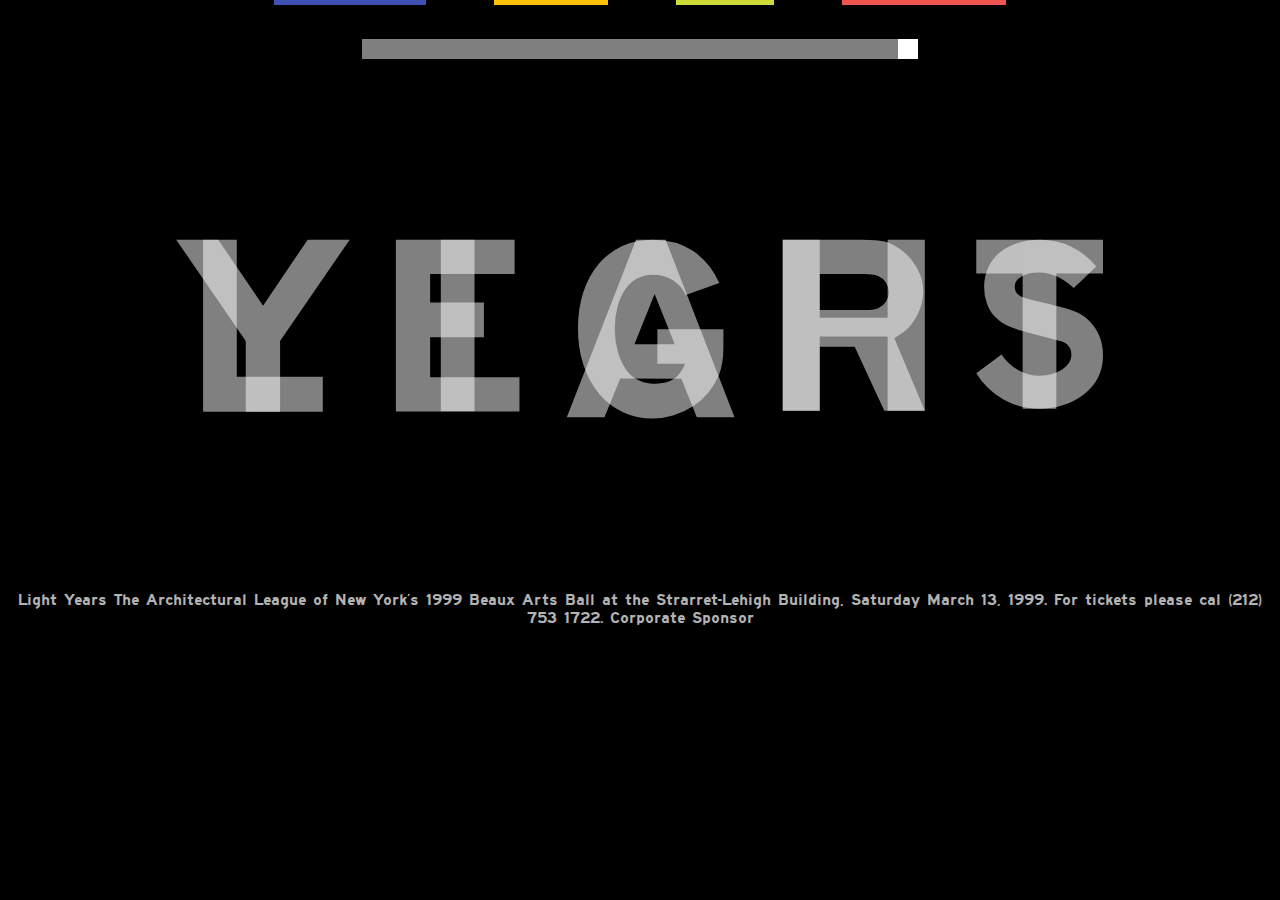
==== index.html @ dd6eb7a6 "JavaScript Buttons" ====
<!DOCTYPE html>
<html lang="nl" dir="ltr">
  <head>
    <meta charset="utf-8">
      <link rel="stylesheet" href="css/style.css">
    <title> kapot goeie titel </title>
  </head>


  <body>


  <!-- ================================================ -->
  <!-- 								SVG - paths begin				  			 	-->
  <!-- ================================================ -->

<div class="art">
  <svg xmlns="http://www.w3.org/2000/svg" viewBox="0 0 1672.29 471.76">
      <g id="letters">
          <g id="yearsletters">
              <path id="S" class="cls-1" d="M1554.29,162.23q-14.57-13.3-28.54-19.56a72,72,0,0,0-29.68-6.25q-17.23,0-28.34,6.45t-11.11,16.94q0,13.73,15.32,18.15c2.3.81,4.15,1.41,5.55,1.82s3,.8,4.79,1.21,4.08,1,6.9,1.81,6.76,1.75,11.87,2.83q3.06.81,5,1.2l4.79,1c1.91.41,4.4,1,7.47,1.82s7.4,2,13,3.63q9.95,2.42,17.23,4.84a102.52,102.52,0,0,1,12.64,5A64.42,64.42,0,0,1,1571,209a87.65,87.65,0,0,1,8.62,7.25q23,23,23,57.27,0,39.54-31.41,64.13a110.26,110.26,0,0,1-34.09,17.95,125.38,125.38,0,0,1-39.07,6.25,120.53,120.53,0,0,1-60.13-15.53A123.22,123.22,0,0,1,1393,303l41.75-31.05a80.82,80.82,0,0,0,28,26A71.11,71.11,0,0,0,1497.6,307a78.05,78.05,0,0,0,20.69-2.62,58.07,58.07,0,0,0,16.85-7.46,38.51,38.51,0,0,0,11.3-11.1,24.48,24.48,0,0,0,4-13.5q0-12.51-9.58-19c-1-.54-2-1.07-2.87-1.62a28.55,28.55,0,0,0-5.74-2q-4.41-1.22-13.22-3.43t-24.89-6.65q-17.62-4.44-28.92-7.87a176.23,176.23,0,0,1-19.15-6.85,65.67,65.67,0,0,1-13.22-7.46,86.07,86.07,0,0,1-10.72-9.68q-7.28-7.67-11.68-20.37a80,80,0,0,1-4.41-26.42,78,78,0,0,1,6.51-32.26,69.59,69.59,0,0,1,18.58-24.8A85.91,85.91,0,0,1,1460.26,88q17-5.64,38.11-5.64a118.56,118.56,0,0,1,51.13,11.09q23.55,11.1,41.94,32.87Z" />
              <path id="R" class="cls-1" d="M1204.88,82.38q12.28,0,21,.63a97.45,97.45,0,0,1,15.68,2.34A56.43,56.43,0,0,1,1254.26,90a119.89,119.89,0,0,1,12.5,7.63,88.91,88.91,0,0,1,28,31.15q10.59,19.29,10.6,39.21a84.24,84.24,0,0,1-7.2,33.06q-7.22,17-18.65,28a59.85,59.85,0,0,1-8.48,7q-4.66,3.18-13.56,9.11l50.46,120.05h-67l-49-105.81h-57.81V365.09H1072.9V82.38Zm5.51,116.14q14,0,21.19-3.4A26.78,26.78,0,0,0,1243.66,185a27.46,27.46,0,0,0,4.87-15.68,29.58,29.58,0,0,0-5.08-16.32,26.6,26.6,0,0,0-12.72-10.81,39.35,39.35,0,0,0-10.59-2.54,110.48,110.48,0,0,0-13.57-.85h-72.48v59.77Z" />
              <path id="A" class="cls-1" d="M879.27,82.38,993.18,376H930.84l-25.66-64-101-.34-26.05,64.05H715.82L830.27,82.38Zm15,172.53L861,172.07l-33.3,82.84Z" />
              <path id="E" class="cls-1" d="M629.49,82.38V139H489.74v47.25h89V243.7h-89v66H637.49v56.61H433.13V82.38Z" />
              <path id="Y" class="cls-1" d="M139.25,82.12l74.2,109.17L287.23,82.12h69.51L241.6,249.71V366.56H184.88V249.71L69.74,82.12Z" />
              <!-- <path id="YTwee" class="cls-1" d="M139.25,82.12l74.2,109.17L287.23,82.12h69.51L241.6,249.71V366.56H184.88V249.71L69.74,82.12Z" /> -->
          </g>
          <g id="lightletters">
              <path id="T" class="cls-1" d="M1602.55,82.38v55.73h-77.1V361.87h-55.73V138.11H1393V82.38Z" />
              <path id="H" class="cls-1" d="M1134.09,82.47V211.34h112.29V82.47h61.52V365.09h-61.52V242.47H1134.09V365.19H1072.9V82.47Z" />
              <path id="G" class="cls-1" d="M974.79,230.45V259.9q0,26.46-7.22,45.66a110.48,110.48,0,0,1-17.38,29.23,114,114,0,0,1-25.72,23,127.34,127.34,0,0,1-31.6,14.94,115.88,115.88,0,0,1-35,5.33q-27.09,0-49.88-10.88a114.84,114.84,0,0,1-39.27-30.72q-16.47-19.85-25.5-47.37t-9-60.38q0-32.87,9-60t25.28-46.3a111.46,111.46,0,0,1,39-29.66q22.79-10.44,50.78-10.45,37.92,0,65.9,18.35T968,153.64L912.5,173.7a57.28,57.28,0,0,0-21.89-25Q876.39,140,857.89,140a52.47,52.47,0,0,0-26,6.4,58.32,58.32,0,0,0-19.63,18.13q-8.12,11.74-12.64,28.38A141.8,141.8,0,0,0,795.15,230a134.38,134.38,0,0,0,5.64,39.68q5.64,18.36,15.57,30.73,17.14,20.06,46.49,20.05,18.06,0,29.57-7.68t19.18-25.6h-46V230.45Z" />
              <path id="I" class="cls-1" d="M563.18,82.38V366.07H507.45V82.38Z" />
              <path id="L" class="cls-1" d="M170,82.12V308.73H312.24v57.83h-198V82.12Z" />
          </g>
      </g>
  </svg>
</div>

    <!-- ====================Einde====================== -->

    <!-- ================================================ -->
    <!-- 					     			Undertitle	   			  			 	-->
    <!-- ================================================ -->

<p id="undertitle"> Light Years The Architectural League of New York’s 1999 Beaux Arts Ball at the Strarret-Lehigh Building, Saturday March 13, 1999. For tickets please cal (212) 753 1722. Corporate Sponsor </p>

    <!-- ====================Einde====================== -->



    <!-- ================================================ -->
    <!-- 					     	  		Button	   	   		  			 	-->
    <!-- ================================================ -->

<div class="buttons">
  <button class="blauw" type="button" name="Colors!">San Marino</button>
  <button class="geel"  type="button" name="Colors!">Amber</button>
  <button class="peer" type="button" name="Colors!">Pear</button>
  <button class="rood"  type="button" name="Colors!">Burnt Sienna</button>
</div>

<div class="schuiven">
    <input class="schuivert" type="range" min="0" max="10" value="50" onmousemove="Slider(this.value)">
    <p id="rangeValue"> </p>
</div>


    <!-- ===============Einde buttons================ -->

  </body>

<script src="js/js.js"></script>


</html>
---- css/style.css ----
@font-face {
    font-family: 'saaseriesw01-emdregular';
    src: url('fonts/saa_series_w01_em_d-webfont.woff2') format('woff2'),
         url('fonts/saa_series_w01_em_d-webfont.woff') format('woff');
    font-weight: normal;
    font-style: normal;
}

html {
background-color: black;
}

/* ================================================ */
/*			       	   	SVG styling total  							*/
/* ================================================ */


.art {
position: relative;
width: 80%;
display: block;
margin-left: auto;
margin-right: auto;
margin-top: 15%;
text-align: center;
fill: white;
}

/* ===================Einde div==================== */

/* ================================================ */
/*			       	   	SVG styling    	   							*/
/* ================================================ */

.blue {
    fill: #3F51B5;
}
.amber {
    fill: #FFC107;
}
.groen {
    fill: #CDDC39;
}
.red {
    fill: #EF5350;
}

/* ===================Einde kleur================== */


/* ================================================ */
/*			       	   	SVG styling Hover   						*/
/* ================================================ */

/* =====lights hover====== */
#lightletters {
position: absolute;
opacity: 50%;
margin-left: 35px;
transition: 0.5s;
}

#lightletters:hover {
opacity: 100%;
}

/* =====years hover====== */
#yearsletters {
position: absolute;
opacity: 50%;
transition: 0.5s;
}

#yearsletters:hover {
opacity: 100%;
}

/* =====undertitle hover====== */
#undertitle {
font-size: 16px;
text-align: center;
margin-top: 7em;
color: white;
opacity: 70%;
font-family: 'saaseriesw01-emdregular';
}

#undertitle:hover {
opacity: 100%;

}

/* ===================Einde hover================== */

/* ================================================ */
/*			       	 	buttons styling    	   						*/
/* ================================================ */

.buttons {
  display: block;
  margin-left: auto%;
  margin-right: auto;
  margin-top: -45em;
  text-align: center;
  justify-content:space-around;
}
button {
  padding: 1em 2em 1em 2em;
  margin: 2em;
  border: 0px;
  color: white;
  font-size: 16px;
  font-family: 'saaseriesw01-emdregular';
}
button:hover {
  cursor: pointer;
	box-shadow: inset 0 -3.125rem 0 rgb(255,255,255, 0.3);
	-webkit-transition: -webkit-box-shadow .35s ease-in-out;
  color: black;
}

button:nth-of-type(1) {
  background-color: #3F51B5;
}
button:nth-of-type(2) {
  background-color: #FFC107;
}
button:nth-of-type(3) {
  background-color: #CDDC39;
}
button:nth-of-type(4) {
  background-color: #EF5350;
}

/* ===================Einde button================== */

/* ================================================ */
/*			       	       Slider    	     	   					*/
/* ================================================ */

.schuivert {
  display: block;
  margin-left: auto;
  margin-right: auto;
  width: 44%;
  -webkit-appearance: none;
  border-radius: 0px;
  background-color: #7F7F7F;
}
.schuivert::-webkit-slider-thumb {
  -webkit-appearance: none;
  width: 20px;
  height: 20px;
  background-color: white;
}

#rangeValue {
  color: white;
  font-size: 30px;
  display: block;
  margin-left: auto;
  margin-right: auto;
  text-align: center;
  font-family: 'saaseriesw01-emdregular';
}

/* ================================================ */
/*			       	     Media Query    	   						*/
/* ================================================ */

@media screen and (max-width:768px) {
	.art {
	   border: 30px red;
	}
}











/* ===================Einde button================== */
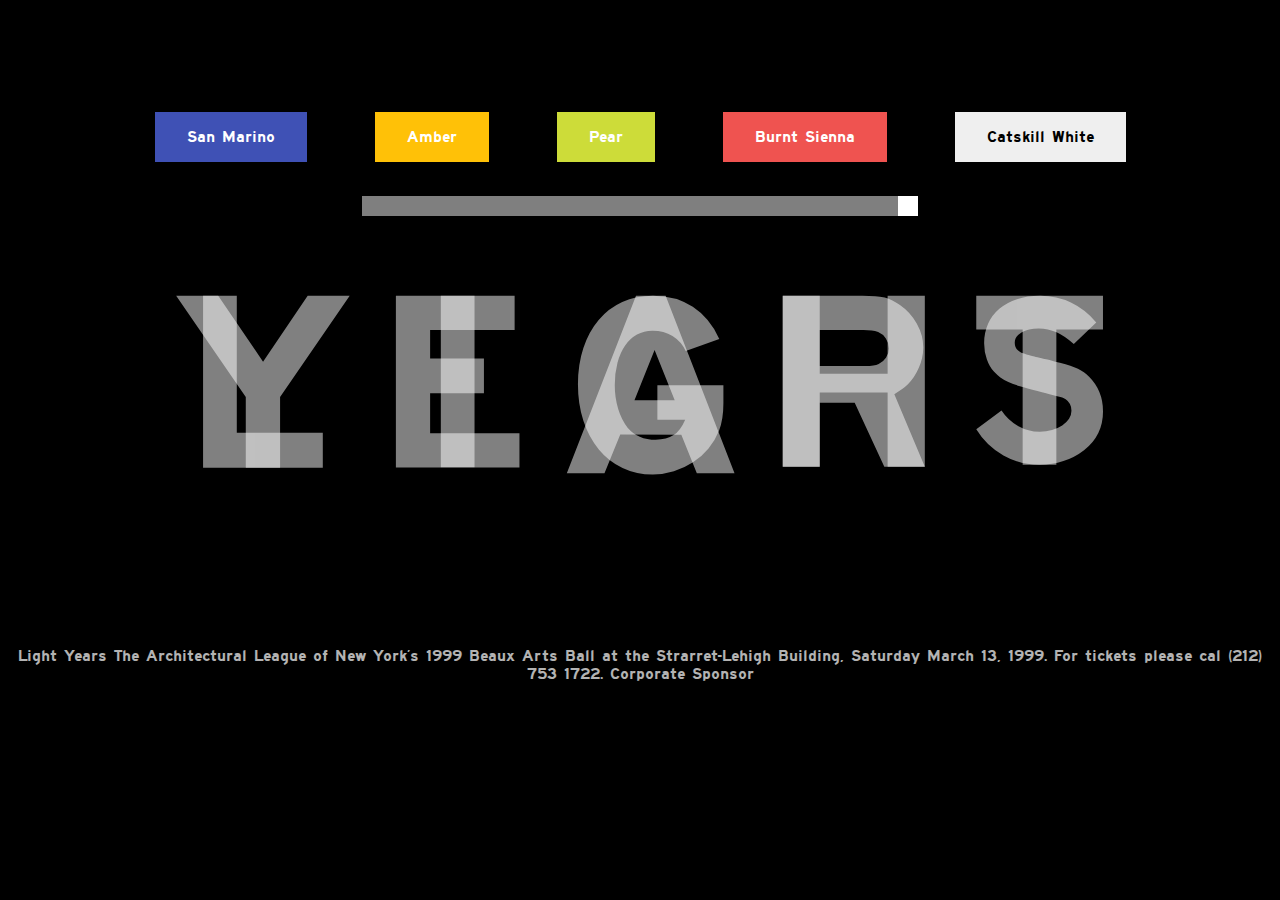
==== commit 619d7b8a: "Keyboard events added" ====
--- a/index.html
+++ b/index.html
@@ -3,11 +3,40 @@
   <head>
     <meta charset="utf-8">
       <link rel="stylesheet" href="css/style.css">
+      <meta name="viewport" content="width=device-width, initial-scale=1">
     <title> kapot goeie titel </title>
   </head>
 
 
   <body>
+
+    <!-- ================================================ -->
+    <!-- 					     	  		Button	   	   		  			 	-->
+    <!-- ================================================ -->
+
+<div class="buttons">
+  <button class="blauw" type="button" name="Colors!">San Marino</button>
+  <button class="geel"  type="button" name="Colors!">Amber</button>
+  <button class="peer" type="button" name="Colors!">Pear</button>
+  <button class="rood"  type="button" name="Colors!">Burnt Sienna</button>
+  <button class="wit"  type="button" name="Colors!">Catskill White</button>
+</div>
+
+    <!-- ===============Einde buttons================ -->
+
+
+<!-- ================================================ -->
+<!-- 					     	  		Slider	   	   		  			 	-->
+<!-- ================================================ -->
+
+
+<div class="schuiven">
+    <input class="schuivert" type="range" min="0" max="10" value="50" onmousemove="Slider(this.value)">
+    <p id="rangeValue"> </p>
+</div>
+
+
+    <!-- ===============Einde slider================ -->
 
 
   <!-- ================================================ -->
@@ -48,25 +77,6 @@
 
 
 
-    <!-- ================================================ -->
-    <!-- 					     	  		Button	   	   		  			 	-->
-    <!-- ================================================ -->
-
-<div class="buttons">
-  <button class="blauw" type="button" name="Colors!">San Marino</button>
-  <button class="geel"  type="button" name="Colors!">Amber</button>
-  <button class="peer" type="button" name="Colors!">Pear</button>
-  <button class="rood"  type="button" name="Colors!">Burnt Sienna</button>
-</div>
-
-<div class="schuiven">
-    <input class="schuivert" type="range" min="0" max="10" value="50" onmousemove="Slider(this.value)">
-    <p id="rangeValue"> </p>
-</div>
-
-
-    <!-- ===============Einde buttons================ -->
-
   </body>
 
 <script src="js/js.js"></script>
--- a/css/style.css
+++ b/css/style.css
@@ -14,14 +14,12 @@
 /*			       	   	SVG styling total  							*/
 /* ================================================ */
 
-
 .art {
 position: relative;
 width: 80%;
 display: block;
 margin-left: auto;
 margin-right: auto;
-margin-top: 15%;
 text-align: center;
 fill: white;
 }
@@ -89,8 +87,8 @@
 opacity: 100%;
 
 }
-
 /* ===================Einde hover================== */
+
 
 /* ================================================ */
 /*			       	 	buttons styling    	   						*/
@@ -100,7 +98,7 @@
   display: block;
   margin-left: auto%;
   margin-right: auto;
-  margin-top: -45em;
+  margin-top: 5em;
   text-align: center;
   justify-content:space-around;
 }
@@ -112,6 +110,7 @@
   font-size: 16px;
   font-family: 'saaseriesw01-emdregular';
 }
+
 button:hover {
   cursor: pointer;
 	box-shadow: inset 0 -3.125rem 0 rgb(255,255,255, 0.3);
@@ -130,6 +129,13 @@
 }
 button:nth-of-type(4) {
   background-color: #EF5350;
+}
+button:nth-of-type(5) {
+  color: black;
+}
+button:nth-of-type(5):hover {
+	box-shadow: inset 0 -3.125rem 0 rgb(185, 172, 172, 0.3);
+	-webkit-transition: -webkit-box-shadow .35s ease-in-out;
 }
 
 /* ===================Einde button================== */
@@ -165,23 +171,44 @@
 }
 
 /* ================================================ */
+/*			       	       Keyboard    	    						*/
+/* ================================================ */
+
+.TypografieYears {
+  fill:red;
+}
+.TypografieLetters {
+  fill:blue;
+}
+
+/* ===================Einde button================= */
+
+/* ================================================ */
 /*			       	     Media Query    	   						*/
 /* ================================================ */
 
-@media screen and (max-width:768px) {
-	.art {
-	   border: 30px red;
-	}
-}
-
-
-
-
-
-
-
-
-
-
-
-/* ===================Einde button================== */
+/* On screens that are 992px or less, set the background color to blue */
+@media screen and (max-width: 992px) {
+  body {
+    transform: rotate(90deg);
+    margin-top: 40em;
+    width: 100%;
+    transition: ease-out;
+  }
+}
+
+@media screen and (max-width: 992px) {
+  .buttons {
+    width: 100%;
+  }
+}
+
+
+
+
+
+
+
+
+
+/* ===================Einde button================= */
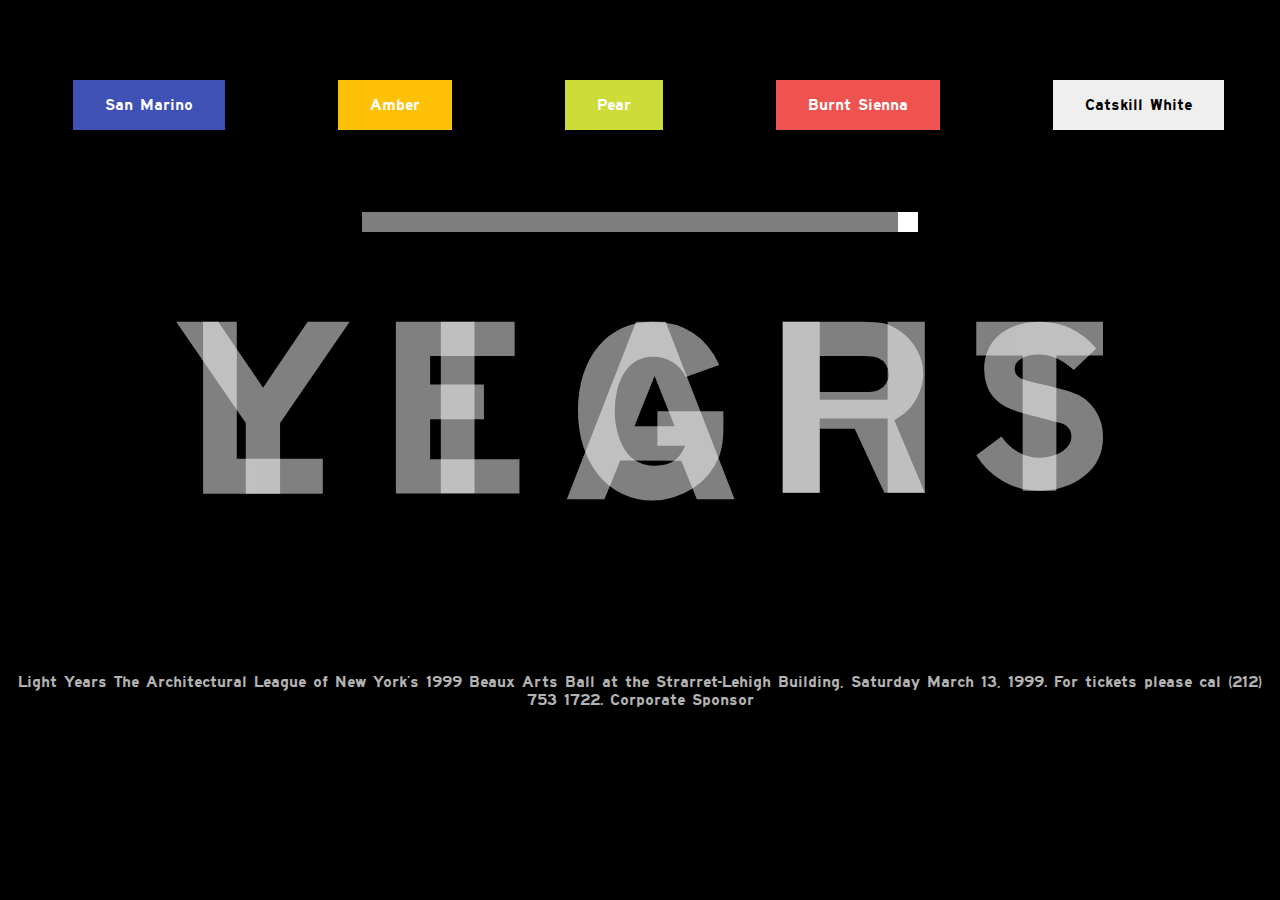
==== commit 740b234f: "Buttons styling" ====
--- a/index.html
+++ b/index.html
@@ -11,7 +11,7 @@
   <body>
 
     <!-- ================================================ -->
-    <!-- 					     	  		Button	   	   		  			 	-->
+    <!-- 					     	  		Buttons	   	   		  			 	-->
     <!-- ================================================ -->
 
 <div class="buttons">
--- a/css/style.css
+++ b/css/style.css
@@ -54,7 +54,7 @@
 #lightletters {
 position: absolute;
 opacity: 50%;
-margin-left: 35px;
+/* margin-left: 35px; */
 transition: 0.5s;
 }
 
@@ -75,7 +75,7 @@
 
 /* =====undertitle hover====== */
 #undertitle {
-font-size: 16px;
+font-size: 1em;
 text-align: center;
 margin-top: 7em;
 color: white;
@@ -95,19 +95,20 @@
 /* ================================================ */
 
 .buttons {
-  display: block;
-  margin-left: auto%;
-  margin-right: auto;
+  display: flex;
   margin-top: 5em;
   text-align: center;
   justify-content:space-around;
+  flex-direction: row;
+  min-width: 10%;
 }
 button {
   padding: 1em 2em 1em 2em;
-  margin: 2em;
-  border: 0px;
+  margin-bottom: 5em;
+  margin-left: 1em;
+  border: 0;
   color: white;
-  font-size: 16px;
+  font-size: 1em;
   font-family: 'saaseriesw01-emdregular';
 }
 
@@ -150,19 +151,19 @@
   margin-right: auto;
   width: 44%;
   -webkit-appearance: none;
-  border-radius: 0px;
+  border-radius: 0;
   background-color: #7F7F7F;
 }
 .schuivert::-webkit-slider-thumb {
   -webkit-appearance: none;
-  width: 20px;
-  height: 20px;
+  width: 1.5em;
+  height: 1.5em;
   background-color: white;
 }
 
 #rangeValue {
   color: white;
-  font-size: 30px;
+  font-size: 2.5em;
   display: block;
   margin-left: auto;
   margin-right: auto;
@@ -181,7 +182,7 @@
   fill:blue;
 }
 
-/* ===================Einde button================= */
+/* ===================Einde keyboard================= */
 
 /* ================================================ */
 /*			       	     Media Query    	   						*/
@@ -191,18 +192,17 @@
 @media screen and (max-width: 992px) {
   body {
     transform: rotate(90deg);
-    margin-top: 40em;
-    width: 100%;
-    transition: ease-out;
-  }
-}
-
-@media screen and (max-width: 992px) {
-  .buttons {
+    margin-top: 0em;
     width: 100%;
   }
 }
 
+@media screen and (max-width: 992px) {
+  .art {
+    margin-left: 0%;
+  }
+}
+
 
 
 
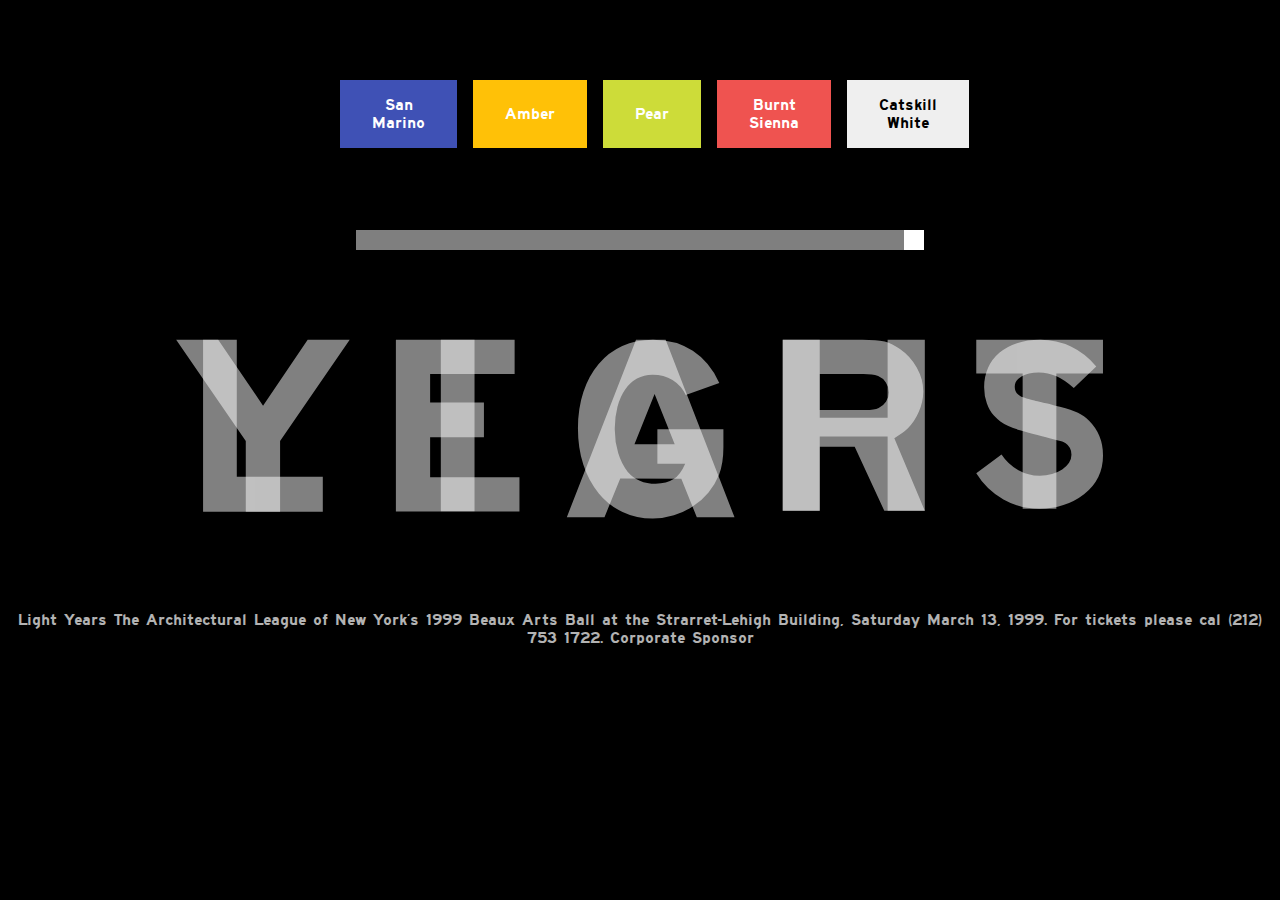
==== commit 1d0d634b: "Buttons hovers" ====
--- a/index.html
+++ b/index.html
@@ -17,9 +17,9 @@
 <div class="buttons">
   <button class="blauw" type="button" name="Colors!">San Marino</button>
   <button class="geel"  type="button" name="Colors!">Amber</button>
-  <button class="peer" type="button" name="Colors!">Pear</button>
+  <button class="peer"  type="button" name="Colors!">Pear</button>
   <button class="rood"  type="button" name="Colors!">Burnt Sienna</button>
-  <button class="wit"  type="button" name="Colors!">Catskill White</button>
+  <button class="wit"   type="button" name="Colors!">Catskill White</button>
 </div>
 
     <!-- ===============Einde buttons================ -->
--- a/css/style.css
+++ b/css/style.css
@@ -16,12 +16,16 @@
 
 .art {
 position: relative;
-width: 80%;
-display: block;
+/* display: block;
 margin-left: auto;
 margin-right: auto;
+text-align: center; */
+fill: white;
+margin-left: auto;
+margin-right: auto;
+margin-top: 5em;
+width: 80%;
 text-align: center;
-fill: white;
 }
 
 /* ===================Einde div==================== */
@@ -77,7 +81,7 @@
 #undertitle {
 font-size: 1em;
 text-align: center;
-margin-top: 7em;
+margin-top: 2em;
 color: white;
 opacity: 70%;
 font-family: 'saaseriesw01-emdregular';
@@ -96,11 +100,12 @@
 
 .buttons {
   display: flex;
+  margin-left: auto;
+  margin-right: auto;
   margin-top: 5em;
+  max-width: 50%;
   text-align: center;
   justify-content:space-around;
-  flex-direction: row;
-  min-width: 10%;
 }
 button {
   padding: 1em 2em 1em 2em;
@@ -112,12 +117,12 @@
   font-family: 'saaseriesw01-emdregular';
 }
 
-button:hover {
+/* button:hover {
   cursor: pointer;
 	box-shadow: inset 0 -3.125rem 0 rgb(255,255,255, 0.3);
 	-webkit-transition: -webkit-box-shadow .35s ease-in-out;
   color: black;
-}
+} */
 
 button:nth-of-type(1) {
   background-color: #3F51B5;
@@ -149,7 +154,7 @@
   display: block;
   margin-left: auto;
   margin-right: auto;
-  width: 44%;
+  width: 45%;
   -webkit-appearance: none;
   border-radius: 0;
   background-color: #7F7F7F;
@@ -169,6 +174,7 @@
   margin-right: auto;
   text-align: center;
   font-family: 'saaseriesw01-emdregular';
+  margin-bottom: -1em;
 }
 
 /* ================================================ */
@@ -176,10 +182,10 @@
 /* ================================================ */
 
 .TypografieYears {
-  fill:red;
+  fill: #990000;
 }
 .TypografieLetters {
-  fill:blue;
+  fill: #000099;
 }
 
 /* ===================Einde keyboard================= */
@@ -189,7 +195,7 @@
 /* ================================================ */
 
 /* On screens that are 992px or less, set the background color to blue */
-@media screen and (max-width: 992px) {
+@media screen and (max-width: 425px) {
   body {
     transform: rotate(90deg);
     margin-top: 0em;
@@ -197,14 +203,41 @@
   }
 }
 
-@media screen and (max-width: 992px) {
+@media screen and (max-width: 425px) {
   .art {
-    margin-left: 0%;
-  }
-}
-
-
-
+    min-width: 150%;
+    position: relative;
+    fill: white;
+    margin-left: auto;
+    margin-right: auto;
+    margin-top: 3em;
+    text-align: center;
+  }
+}
+@media screen and (max-width: 425px) {
+  .buttons {
+      margin-left: 50%;
+  }
+}
+
+@media screen and (max-width: 425px) {
+  button {
+      padding: 1em 2em 1em 2em;
+  }
+}
+
+@media screen and (max-width: 425px) {
+  #undertitle {
+    font-size: 0.5em;
+    min-width: 100%;
+  }
+}
+
+@media screen and (max-width: 425px) {
+  .schuivert {
+  margin-left: 50%;
+  }
+}
 
 
 
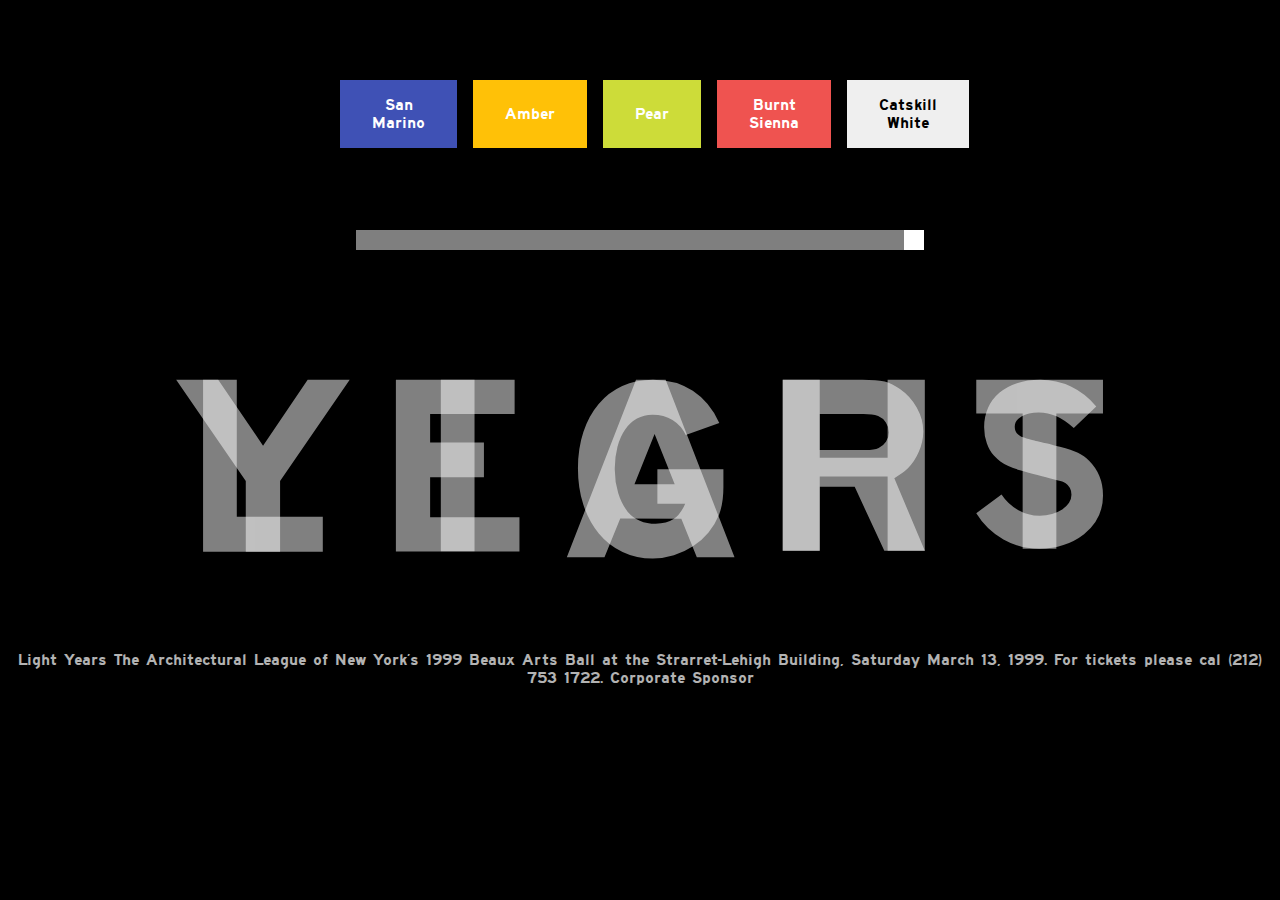
==== commit ce93301a: "changed slider" ====
--- a/index.html
+++ b/index.html
@@ -32,7 +32,6 @@
 
 <div class="schuiven">
     <input class="schuivert" type="range" min="0" max="10" value="50" onmousemove="Slider(this.value)">
-    <p id="rangeValue"> </p>
 </div>
 
 
--- a/css/style.css
+++ b/css/style.css
@@ -139,10 +139,10 @@
 button:nth-of-type(5) {
   color: black;
 }
-button:nth-of-type(5):hover {
+/* button:nth-of-type(5):hover {
 	box-shadow: inset 0 -3.125rem 0 rgb(185, 172, 172, 0.3);
 	-webkit-transition: -webkit-box-shadow .35s ease-in-out;
-}
+} */
 
 /* ===================Einde button================== */
 
@@ -222,20 +222,23 @@
 
 @media screen and (max-width: 425px) {
   button {
-      padding: 1em 2em 1em 2em;
+      padding: 0.5em 1em 0.5em 1em;
+      margin-top: 0.5em;
+      margin-bottom: 1.5em;
   }
 }
 
 @media screen and (max-width: 425px) {
   #undertitle {
     font-size: 0.5em;
-    min-width: 100%;
+    min-width: 150%;
   }
 }
 
 @media screen and (max-width: 425px) {
   .schuivert {
   margin-left: 50%;
+  margin-bottom: -3em;
   }
 }
 
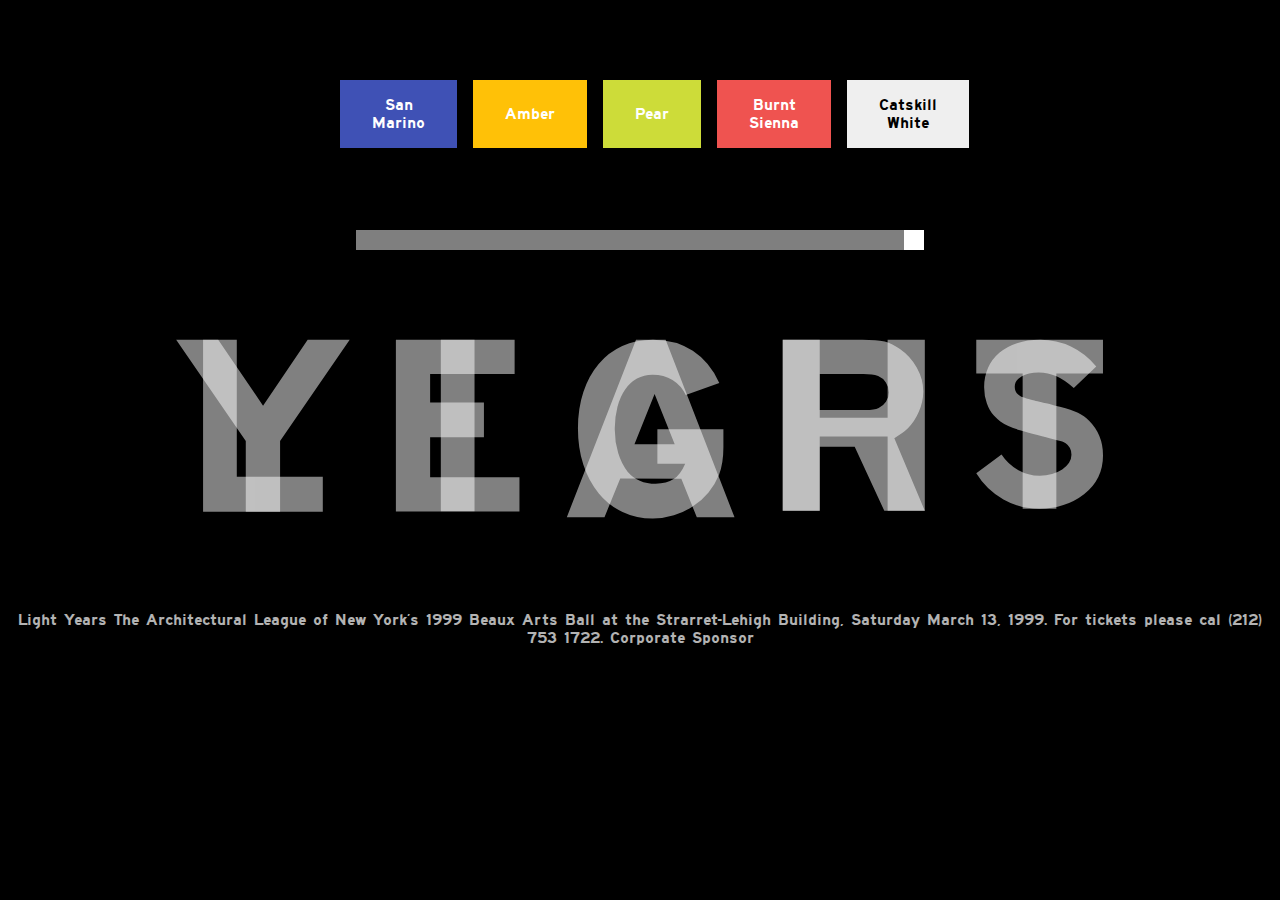
==== commit 4357a809: "Added class JS/CSS" ====
--- a/index.html
+++ b/index.html
@@ -32,6 +32,7 @@
 
 <div class="schuiven">
     <input class="schuivert" type="range" min="0" max="10" value="50" onmousemove="Slider(this.value)">
+    <p id="rangeValue"> </p>
 </div>
 
 
--- a/css/style.css
+++ b/css/style.css
@@ -46,6 +46,10 @@
 .red {
     fill: #EF5350;
 }
+.white {
+  fill: #FFFFFF;
+
+}
 
 /* ===================Einde kleur================== */
 
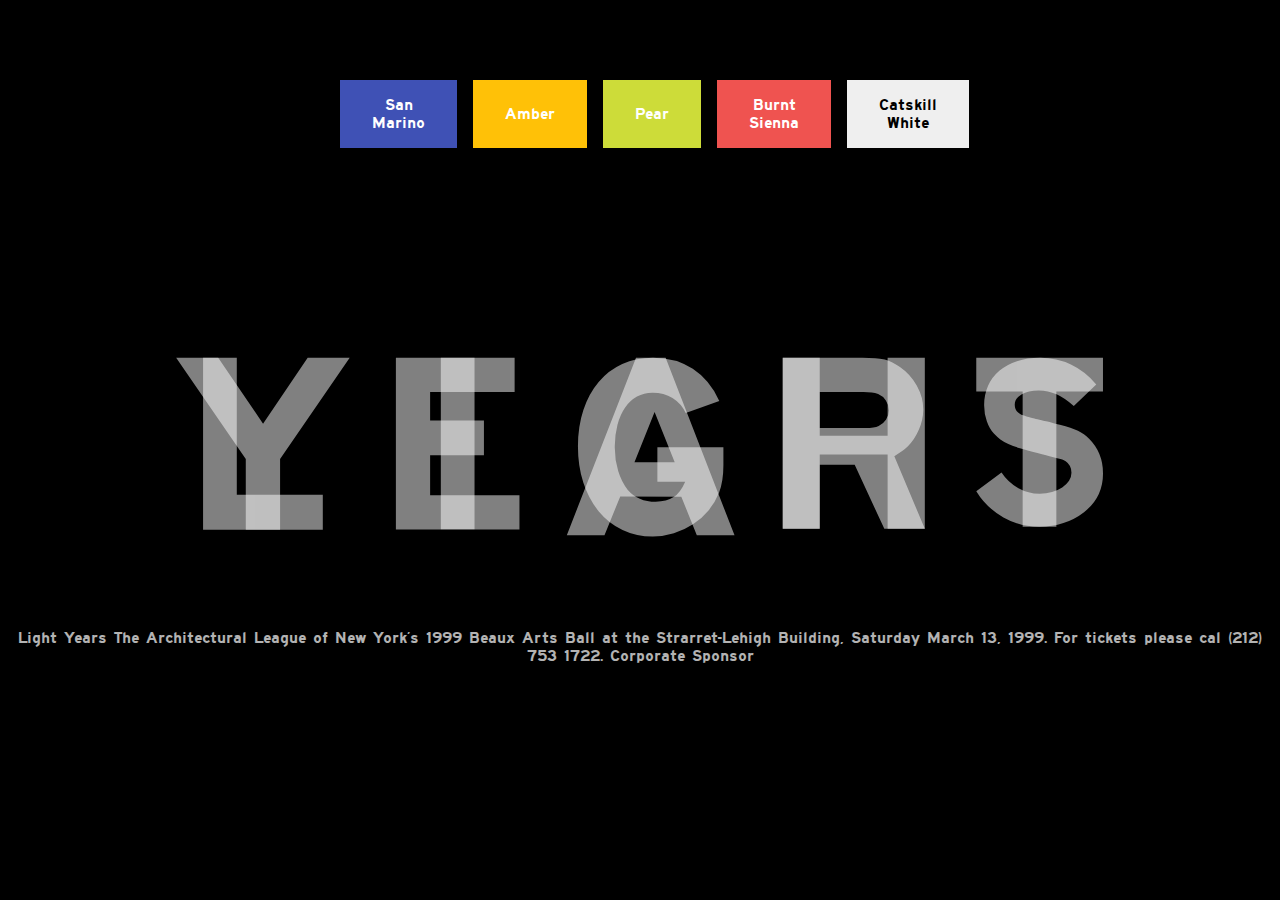
==== commit c88a479b: "updated CSS" ====
--- a/index.html
+++ b/index.html
@@ -30,10 +30,10 @@
 <!-- ================================================ -->
 
 
-<div class="schuiven">
+<!-- <div class="schuiven">
     <input class="schuivert" type="range" min="0" max="10" value="50" onmousemove="Slider(this.value)">
     <p id="rangeValue"> </p>
-</div>
+</div> -->
 
 
     <!-- ===============Einde slider================ -->
--- a/css/style.css
+++ b/css/style.css
@@ -154,7 +154,7 @@
 /*			       	       Slider    	     	   					*/
 /* ================================================ */
 
-.schuivert {
+/* .schuivert {
   display: block;
   margin-left: auto;
   margin-right: auto;
@@ -179,7 +179,7 @@
   text-align: center;
   font-family: 'saaseriesw01-emdregular';
   margin-bottom: -1em;
-}
+} */
 
 /* ================================================ */
 /*			       	       Keyboard    	    						*/
@@ -214,7 +214,7 @@
     fill: white;
     margin-left: auto;
     margin-right: auto;
-    margin-top: 3em;
+    margin-top: 0em;
     text-align: center;
   }
 }
@@ -234,19 +234,24 @@
 
 @media screen and (max-width: 425px) {
   #undertitle {
-    font-size: 0.5em;
-    min-width: 150%;
-  }
-}
-
-@media screen and (max-width: 425px) {
+    font-size: 0.2em;
+    min-width: 170%;
+    margin-left: -10em;
+  }
+}
+
+/* @media screen and (max-width: 425px) {
   .schuivert {
   margin-left: 50%;
   margin-bottom: -3em;
   }
-}
-
-
+} */
+
+/* @media screen and (max-width: 425px) {
+  #rangeValue {
+  display: none;
+  }
+} */
 
 
 
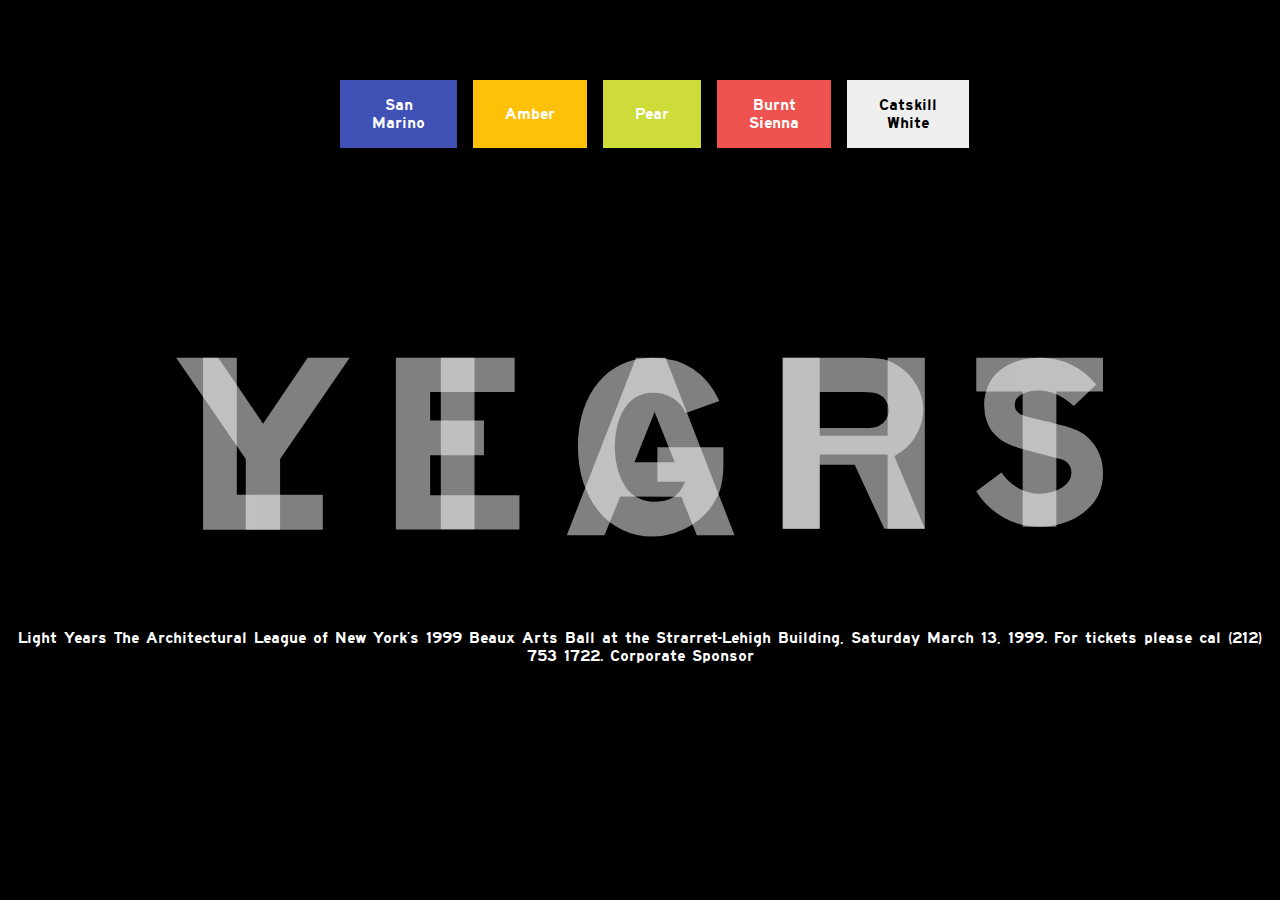
==== commit 852a5965: "updated titel" ====
--- a/index.html
+++ b/index.html
@@ -4,7 +4,7 @@
     <meta charset="utf-8">
       <link rel="stylesheet" href="css/style.css">
       <meta name="viewport" content="width=device-width, initial-scale=1">
-    <title> kapot goeie titel </title>
+    <title> Sander Zutt - Web Animation </title>
   </head>
 
 
--- a/css/style.css
+++ b/css/style.css
@@ -87,14 +87,14 @@
 text-align: center;
 margin-top: 2em;
 color: white;
-opacity: 70%;
+opacity: 100%;
 font-family: 'saaseriesw01-emdregular';
 }
 
-#undertitle:hover {
-opacity: 100%;
-
-}
+/* #undertitle:hover {
+opacity: 100%;
+} */
+
 /* ===================Einde hover================== */
 
 
@@ -192,7 +192,22 @@
   fill: #000099;
 }
 
-/* ===================Einde keyboard================= */
+/* ===================Einde keyboard=============== */
+
+/* ================================================ */
+/*			       	      TouchEvent    	   						*/
+/* ================================================ */
+
+.verandering{
+  text-shadow: 0px 0px 10px #F8F1CD;
+}
+
+
+
+
+
+
+/* =================Einde TouchEvent=============== */
 
 /* ================================================ */
 /*			       	     Media Query    	   						*/
@@ -234,9 +249,9 @@
 
 @media screen and (max-width: 425px) {
   #undertitle {
-    font-size: 0.2em;
-    min-width: 170%;
-    margin-left: -10em;
+    font-size: 1em;
+    min-width: 150%;
+    margin-left: 0em;
   }
 }
 
